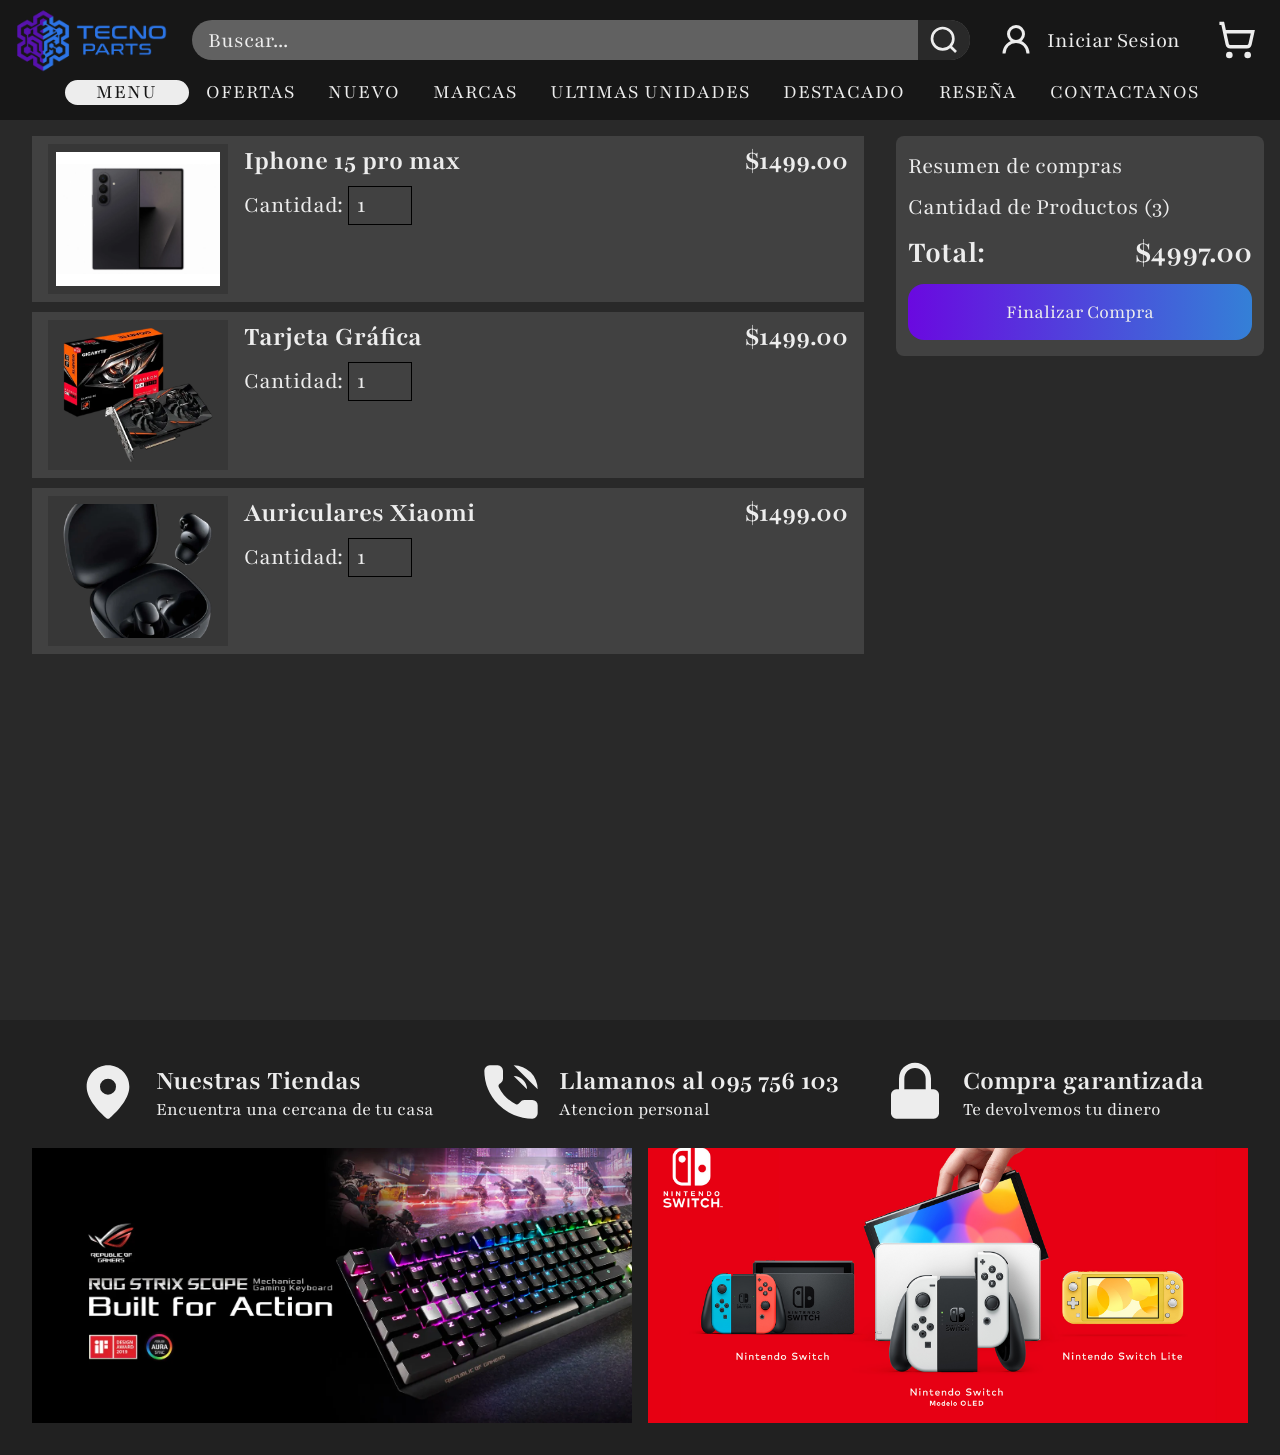
==== Proyecto/html/paginaCarrito.html @ c4bfd613 "V1 Se añadió una página Carrito. Se arregló problemas de coherencia en el código, buenas prácticas d" ====
<!DOCTYPE html>
<html>

    <!-- ----- HEAD: Configuración del Sistema ----- -->
    <head>
        <meta charset="UTF-8">
        <meta name="viewport" content="width=device-width, initial-scale=1.0">

        <link rel="preconnect" href="https://fonts.googleapis.com">
        <link rel="preconnect" href="https://fonts.gstatic.com" crossorigin>
        <link href="https://fonts.googleapis.com/css2?family=Playfair:ital,opsz,wght@0,5..1200,300..900;1,5..1200,300..900&display=swap" rel="stylesheet">

        <link rel="stylesheet" href="../css/generales.css">
        <link rel="stylesheet" href="../css/paginaCarrito.css">
        <link rel="stylesheet" href="../css/responsiveDesign.css">
    </head>

    <body id="body">

    <!-- HEADER SECTION -->

        <header class="header">

            <div class="header-nav" id="nav-superior">

                <!-- LOGO A ENLACE -->
                <a href="paginaInicio.html" class="header-logo">
                <img src="../img/logoTecnoParts.png" alt="Logo Tecno Parts">
                </a>

                <!-- FORMULARIO PARA BUSCAR DETERMINADO PRODUCTO / SESION -->
                <form class="header-busqueda">
                    <input type="text" placeholder="Buscar...">
                    <!-- BOTON SUBMIT QUE BUSQUE LO SOLICITADO -->
                    <button type="submit" aria-label="lupa">
                        <svg><use href="../img/iconos.svg#icono-lupa"></use></svg>
                    </button>

                </form>

                <!-- BOTON / ENLACE QUE ABRA UNA VENTANA MODAL DE FORMULARIO  -->
                <button class="btn-ingresar">
                    <svg><use href="../img/iconos.svg#icono-persona"></use></svg>
                    <p>Iniciar Sesion</p>
                </button>

                <!-- BOTON / ENLACE QUE ABRE UNA VENTANA MODAL
                  (O DIRIGE A OTRA PARTE) DE LOS PRODUCTOS A COMPRAR -->
                <a  href="#body"  class="btn-carrito-header">
                    <svg><use href="../img/iconos.svg#icono-carrito"></use></svg>
                </a>

            </div>

                <!-- AQUÍ VA EL VERDEDADERO NAV, ENLACES DE ANCLAS -->
            <nav class="header-nav" id="nav-inferior">
                <ul class="nav-list">
                    <li class="nav-item"><a href="">Menu</a></li>
                    <li class="nav-item"><a href="">Ofertas</a></li>
                    <li class="nav-item"><a href="">Nuevo</a></li>
                    <li class="nav-item"><a href="">Marcas</a></li>
                    <li class="nav-item"><a href="">Ultimas Unidades</a></li>
                    <li class="nav-item"><a href="">Destacado</a></li>
                    <li class="nav-item"><a href="">Reseña</a></li>
                    <li class="nav-item"><a href="">Contactanos</a></li>
                </ul>
            </nav>


        </header>

        <!-- MAIN SECTION -->

        <main class="main">
            <section class="productos">

                <section class="producto">
                    <img src="../img/Celular.png" alt="">
                    <form>
                        <h2>Iphone 15 pro max</h2>
                        <label for="">Cantidad: </label>
                        <input type="number" value="1">
                    </form>
                    <h3 class="producto-precio">$1499.00</h3>
                </section>

                <section class="producto">
                    <img src="../img/D_NQ_NP_860832-MLU78186417488_082024-O-Photoroom (1).png" alt="">
                    <form>
                        <h2>Tarjeta Gráfica</h2>
                        <label for="">Cantidad: </label>
                        <input type="number" value="1">
                    </form>
                    <h3 class="producto-precio">$1499.00</h3>
                </section>

                <section class="producto">
                    <img src="../img/Auricualres redmi.png" alt="">
                    <form>
                        <h2>Auriculares Xiaomi</h2>
                        <label for="">Cantidad: </label>
                        <input type="number" value="1">
                    </form>
                        <h3 class="producto-precio">$1499.00</h3>
                </section>
            </section>


            <div class="contenedor-comprar">
                <section class="comprar">
                    <p>Resumen de compras</p>
                    <p>Cantidad de Productos (3)</p>
                    <div class="comprar-precio">
                        <h2>Total: </h2>
                        <h2>$4997.00</h2>
                    </div>
                    <button>Finalizar Compra</button>
                </section>
            </div>
        </main>

        <!-- ------ FOOTER - SECTION ------ -->

        <footer class="footer">

            <section class="redes">

                <div class="red-social">
                    <svg class="icono">
                    <use href="../img/iconos.svg#icono-ubicacion"></use>
                    </svg>
                    <div class="redes-txt">
                        <h2>Nuestras Tiendas</h2>
                        <p>Encuentra una cercana de tu casa</p>
                    </div>
                </div>

                <div class="red-social">
                    <svg class="icono">
                    <use href="../img/iconos.svg#icono-telefono"></use>
                    </svg>
                    <div class="redes-txt">
                        <h2>Llamanos al 095 756 103</h2>
                        <p>Atencion personal</p>
                    </div>
                </div>

                <div class="red-social">
                    <svg class="icono">
                    <use href="../img/iconos.svg#icono-candado"></use>
                    </svg>
                    <div class="redes-txt">
                        <h2>Compra garantizada</h2>
                        <p>Te devolvemos tu dinero</p>
                    </div>
                </div>

            </section>
            <!-- ==========================
            PROMOCIONES
            Seccion de la pagina donde se muestran
            imagenes sobre los patrocinadores de la pagina
            haciendo publicidad.
            ========================== -->
            <section class="promociones">
                <div class="promociones-img" id="promociones-1"></div>
                <div class="promociones-img" id="promociones-2"></div>
            </section>

        </footer>

    </body>
</html>
---- Proyecto/css/generales.css ----
/* ----- RESETEO DEL SISTEMA ----- */

* {
    margin: 0;
    padding: 0;
    box-sizing: border-box;
}

html {
    scroll-behavior: smooth;
    font-family: Playfair;
    color: #ededed;
}

body {
    display: flex;
    flex-direction: column;
    background-color: #292929;
}

/* -- AJUSTE DE TAGS GENERALES  -- */

img {
    display: block;
    max-width: 100%;
    height: auto;
}

a {
    /* display: block; */
    text-decoration: none;
    color: inherit;
    cursor: pointer;
}

button {
    font-family: inherit;
    color: inherit;
    background-color: transparent;
    cursor: pointer;
    border: none;
}

input, input::placeholder {
    font-family: inherit;
    color: inherit;
}

/* ------ HEADER - SECTION ------ */

.header {
    display: flex;
    flex-direction: column;
    position: sticky;
    width: 100%;
    max-height: 120px;
    top: 0;
    z-index: 100;

    background-color:#171717;
}

.header-nav {
    width: 100%;
    
    display: flex;
    flex-direction: row;
    justify-content: space-evenly;
    align-items: center;
    align-content: center;
}

#nav-superior {
    max-height: 80px;
    gap: 12px;
    padding-right: 12px;
}

.header-logo {
    width: 180px;
}

.header-logo img {
    transition: filter 250ms ease;
}

.header-logo:hover img {
    filter: brightness(150%);
}

.header-busqueda {
    flex: 1;

    display: flex;
    align-items: stretch;

    background-color: #616161;
    border-radius: 1.5rem;
    overflow: hidden;

    transition: transform 250ms ease;
}

.header-busqueda:has(input:focus) {
    transform: scale(1.005);
    box-shadow: 0 0 4px rgba(0, 0, 0, 0.5);
}

.header-busqueda input {
    flex: 1;

    border: none;
    outline: none;
    padding: 0px 16px;
    font-size: 1.4rem;
    background-color: transparent;
}

.header-busqueda input::placeholder{
    font-size: inherit;
}

.header-busqueda button {
    background: #292929;
    border-radius: 0 1rem 1rem 0;

    display: flex;
    align-items: center;
    justify-content: center; 

    padding: 4px 10px;
    
}

.header-busqueda button svg {
    width: 32px;
    height: 32px;
    
    fill: none;
    stroke: #ededed;
    stroke-width: 2px;
    transition: opacity 200ms ease;
}

.header-busqueda button:hover svg {
    opacity: 0.5;
}

.btn-ingresar {
    max-width: 210px;
    flex: 1;
    
    display: flex;
    flex-direction: row;
    justify-content: space-evenly;
    align-items: center;
    
    padding: 4px 0 4px 4px;
    background-color: transparent;
    transition: transform 100ms ease, opacity 100ms ease;
}

.btn-ingresar:hover {
    transform: scale(0.995);
    opacity: 0.8;
}

.btn-ingresar svg {
    width: 36px;
    height: 48px;
    fill: none;
    stroke: #ededed;
    stroke-width: 2px;
    flex-shrink: 0;
}

.btn-ingresar p {
    font-size:  1.4rem;
}

.btn-carrito-header {
    flex: 1;

    display: flex;
    justify-content: center;
    align-items: center;
    
    max-width: 64px;
    margin: 0 auto;
    
    transition: transform 100ms ease, opacity 100ms ease;
}

.btn-carrito-header svg {
    width: 40px;
    height: 48px;
    fill: none;
    stroke: #ededed;
    stroke-width: 2px;
    flex-shrink: 0;
}

.btn-carrito-header:hover {
    transform: scale(0.995);
    opacity: 0.8;
}

#nav-inferior {
    max-height: 40px;
    padding-bottom: 1rem;
}

.nav-list {
    width: 90%;

    display: flex;
    flex-direction: row;
    justify-content: space-evenly;
    align-items: center;

    list-style: none;
}

.nav-item {
    border-radius: 16px;
    padding: 0px 4px;
    transition: background-color 150ms ease,
    transform 150ms ease;
}

.nav-item a {
    text-transform: uppercase;
    white-space: nowrap;
    letter-spacing: 1px;

    padding: 4px 12px;
    font-size: 1.3rem;
}

.nav-item:hover {
    background-color: rgba(0, 0, 0, 0.50);
    box-shadow: 0 0 4px rgba(0, 0, 0, 0.50);
    transform: scale(0.99);
}

.nav-item:first-child {
    padding: 0 1.2rem;
    text-align: center;
    background-color: #ededed;
    color: #151515;
}

.nav-item:first-child:hover {
    background-color: rgba(237, 237, 237, 0.75);
}

/* ------ FOOTER - SECTION ------ */

.footer {
    background-color: #212121;
    padding: 2rem 2rem;
}

.redes{
    width: 100%;

    display: flex;
    flex-direction: row;
    justify-content: space-evenly;

    padding-bottom: 1rem;
}

.icono {
    width: 64px;
    height: 80px;
    fill: #ededed;
    display: inline-block;
}

.red-social {
    display: flex;
    flex-direction: row;
    justify-content: space-between;

    align-items: center;
}

.redes-txt {
    margin-left: 1rem;
    display: flex;
    flex-direction: column;
    text-wrap: nowrap;
}

.redes-txt h2 {
    font-size: 1.75rem;
}

.redes-txt p {
    font-size: 1.2rem;
}

.promociones{
    width: 100%;
    display: flex;
    flex-direction: row;
    justify-content: center;
    align-items: center;

    gap: 1rem;
    
}

.promociones-img {
    flex: 1;
    max-width: 600px;
    height: 275px;
    background-size: cover;
    background-position: center;
}

#promociones-1 {
    background-image: url("../img/anuncioTeclado.png");
}

#promociones-2 {
    background-image: url("../img/anuncioSwitch.png");
}
---- Proyecto/css/paginaCarrito.css ----
.main {
    display: flex;
    flex-direction: row;
    height: 100dvh;
}

.productos {
    flex: 1;
    display: flex;
    flex-direction: column;
    gap: 10px;
    padding: 1rem 2rem;

}

.producto {
    width: 100%;
    background-color: #414141;
    padding: 0.5rem 1rem;
    display: flex;
    flex-direction: row;
    gap: 1rem;
}

.producto img {
    flex: 1;
    background-color:#373737;
    padding: 0.5rem 0.5rem;
    max-width: 180px;
    height: 150px;
    object-fit: cover;
    object-position: center;
}

.producto form {
    flex: 1;
}

.producto h2 {
    font-size: 1.75rem;
    padding-bottom: 0.5rem;
}

.producto label {
    font-size: 1.5rem;
}

.producto input {
    background-color: transparent;
    overlay: none;
    border: 1px solid black;
    font-size: 1.5rem; 
    width: 4rem; 
    padding: 0.25rem 0.5rem; 
}

.producto-precio {
    flex: 1; 
    font-size: 1.75rem;
    text-align: end;
}


/* COMPRAR */

.contenedor-comprar {
    flex: 1;
    max-width: 30%;
    padding: 1rem 1rem 1rem 0;
}

.comprar {
    background-color: #414141;
    width: 100%;
    display: flex;
    flex-direction: column;
    padding: 1rem 0.75rem;
    border-radius: 0.5rem; 
    gap: 0.75rem; 
}

.comprar p {
    font-size: 1.5rem; 
}

.comprar-precio {
    display: flex;
    flex: row;
    justify-content: space-between;
}

.comprar-precio h2 {
    display: inline-block;
    font-size: 2rem;
}

.comprar button {
    background: linear-gradient(to right,#6a09e0,#3480d7);
    font-size: 1.25rem;
    padding: 1rem;
    border-radius: 1rem;
    transition: transform 250ms ease, filter 200ms ease;

}

.comprar button:hover {
    transform: scale(0.99);
    filter: brightness(125%);
}
---- Proyecto/css/responsiveDesign.css ----
/* ==========================
   DISEÑO RESPONSIVE
   Ajustes para celulares
   (pantallas de hasta 1023 px)
========================== */

@media (max-width:1023px) {

    .header-logo{
        width: 116px;
    }

    #lupa img{
        width: 75%;
    }

    .btn-ingresar img{
        width: 45px;
    }

    #nav-inferior{
        display: grid;
        grid-template-columns: repeat(4, 1fr);
        gap: 15px;
    }

    #nav-inferior a{
        font-size: clamp(15px, 4vw, 15px);
        text-align: center;
    }

    #menu a{
        font-size: clamp(15px, 4vw, 15px);
    }

    #inicio{
        text-align:center;
        gap:40px;
    }

    #texto-inicio h1{
        font-size: clamp(46px, 9vw, 70px);
    }

    #texto-inicio h2{
        font-size: 35px;
        padding: 8px 20px;
    }

    #inicio img{
        max-width: 220px;
    }

    #grafica-1{
        width:220px;
    }

    #grafica-2{
        width:180px;
        margin-left: -70px;
    }

    #grafica-3{
        width:160px;
        margin-left: -110px;
    }

    #categorias-inicio{
        grid-template-columns: repeat(4,1fr);
    }

    #img-cat-internos img{
        width: 90%;
        max-width: 280px;
    }

    #img-cat-perifericos img{
        width: 90%;
        max-width: 280px;
    }

    #img-cat-larga img{
        width: 90%;
        max-width:350px;
    }

      #redes{
        width: 90%;
        gap: 10px;
    }

    .red-social img{
        width: 60px;
        height: 60px;
    }

    .redes-con h2{
        font-size: 18px;
    }

    .redes-con p{
        font-size: 14px;
    }

    .redes-con{
        gap: 10px;
        margin-left: 10px;
    }

}

/* ==========================
   DISEÑO RESPONSIVE
   Ajustes para celulares
   (pantallas de hasta 767 px)
========================== */

@media (max-width:767px) {

    .header-nav{
        justify-items: center;
        gap: 15px;
    }

    #barra-busqueda{
        width: 95%;
    }

    #nav-inferior{
        display:grid;
        grid-template-columns:repeat(4, 1fr);
        gap:20px;
        width:95%;
    }

    .btn-ingresar{
        justify-content: center;
    }

    .btn-ingresar img{
        width: 40px;
    }

    #carrito{
        justify-content: center;
        display: flex;
        width: 100%;
    }

    #carrito img{
        width: 50px;
        margin: 0 auto;
    }

    #nav-inferior a{
        width:100%;
        font-size:16px;
    }

    #menu{
        width:60%;
    }

    #inicio{
        flex-direction:column;
        text-align:center;
        gap:40px;
    }

    #texto-inicio h1{
        font-size: clamp(36px, 8vw, 60px);
    }

    #texto-inicio h2{
        font-size: clamp(36px, 4vw, 30px);
        margin:auto;
    }

    #grafica-1{
        width: 180px;
        margin-left: 50px;
    }

    #grafica-2{
        width: 150px;
        margin-left: -70px;
    }

    #grafica-3{
        width: 130px;
        margin-left: -110px;
    }

    #categorias-inicio{
        grid-template-columns: repeat(2,1fr);
    }

    .objetos{
        grid-template-columns: repeat(2, 1fr);
        gap: 20px;
        width: 74%;
        height: 80%;
    }

    .objeto{
        min-height: 520px; 
    }

    .objeto img{
        width: 140px;
        height: 140px;
    }

    #img-cat-internos img{
        width: 180px;
        max-width: 100%;
        margin-right: 0;
        padding: 0;
    }

    #img-cat-perifericos img{
        width: 140px;
        max-width: 100%;
        margin-left: 0;
        padding: 0;;
    }

    #redes{
        width: 70%;
        gap: 7px;
    }

    .red-social img{
        width: 40px;
        height: 40px;
    }

    .redes-con{
        gap: 5px;
        margin-left: 5px;
    }

    .redes-con h2{
        font-size: 12px;
    }

    .redes-con p{
        font-size: 10px;
    }

}

/* ==========================
   DISEÑO RESPONSIVE
   Ajustes para celulares más pequeños
   (pantallas de hasta 481 px)
========================== */

@media (max-width:481px) {

    .header-logo {
        width: 100px;
    }

    .btn-ingresar img{
        width: 30px;
    }

    #carrito img{
        width: 35px;
    }

    #texto-inicio h2{
        font-size: clamp(15px, 2vw, 10px);
        margin:auto;
    }

    #grafica-1{
        width: 5px;
        margin-left: 50px;
    }

    #grafica-2{
        width: 90px;
        margin-left: -70px;
    }

    #grafica-3{
        width: 90px;
        margin-left: -110px;
    }

    #cont-cat-internos{
        font-size: 7px;
    }

    #cont-cat-perifericos{
        font-size: 7px;
    }

    #cont-cat-larga{
        font-size: 10px;
    }

    #cat-variadas button{
        font-size: 7px;
    }

    #redes{
        width: 60%;
        gap: 6px;
    }

    .red-social img{
        width: 30px;
        height: 30px;
    }

    .redes-con{
        gap: 3px;
        margin-left: 3px;
    }

    .redes-con h2{
        font-size: 10px;
    }

    .redes-con p{
        font-size: 8px;
    }

    #promociones img{
        width: 38%;
        height: 100px;
    }

}
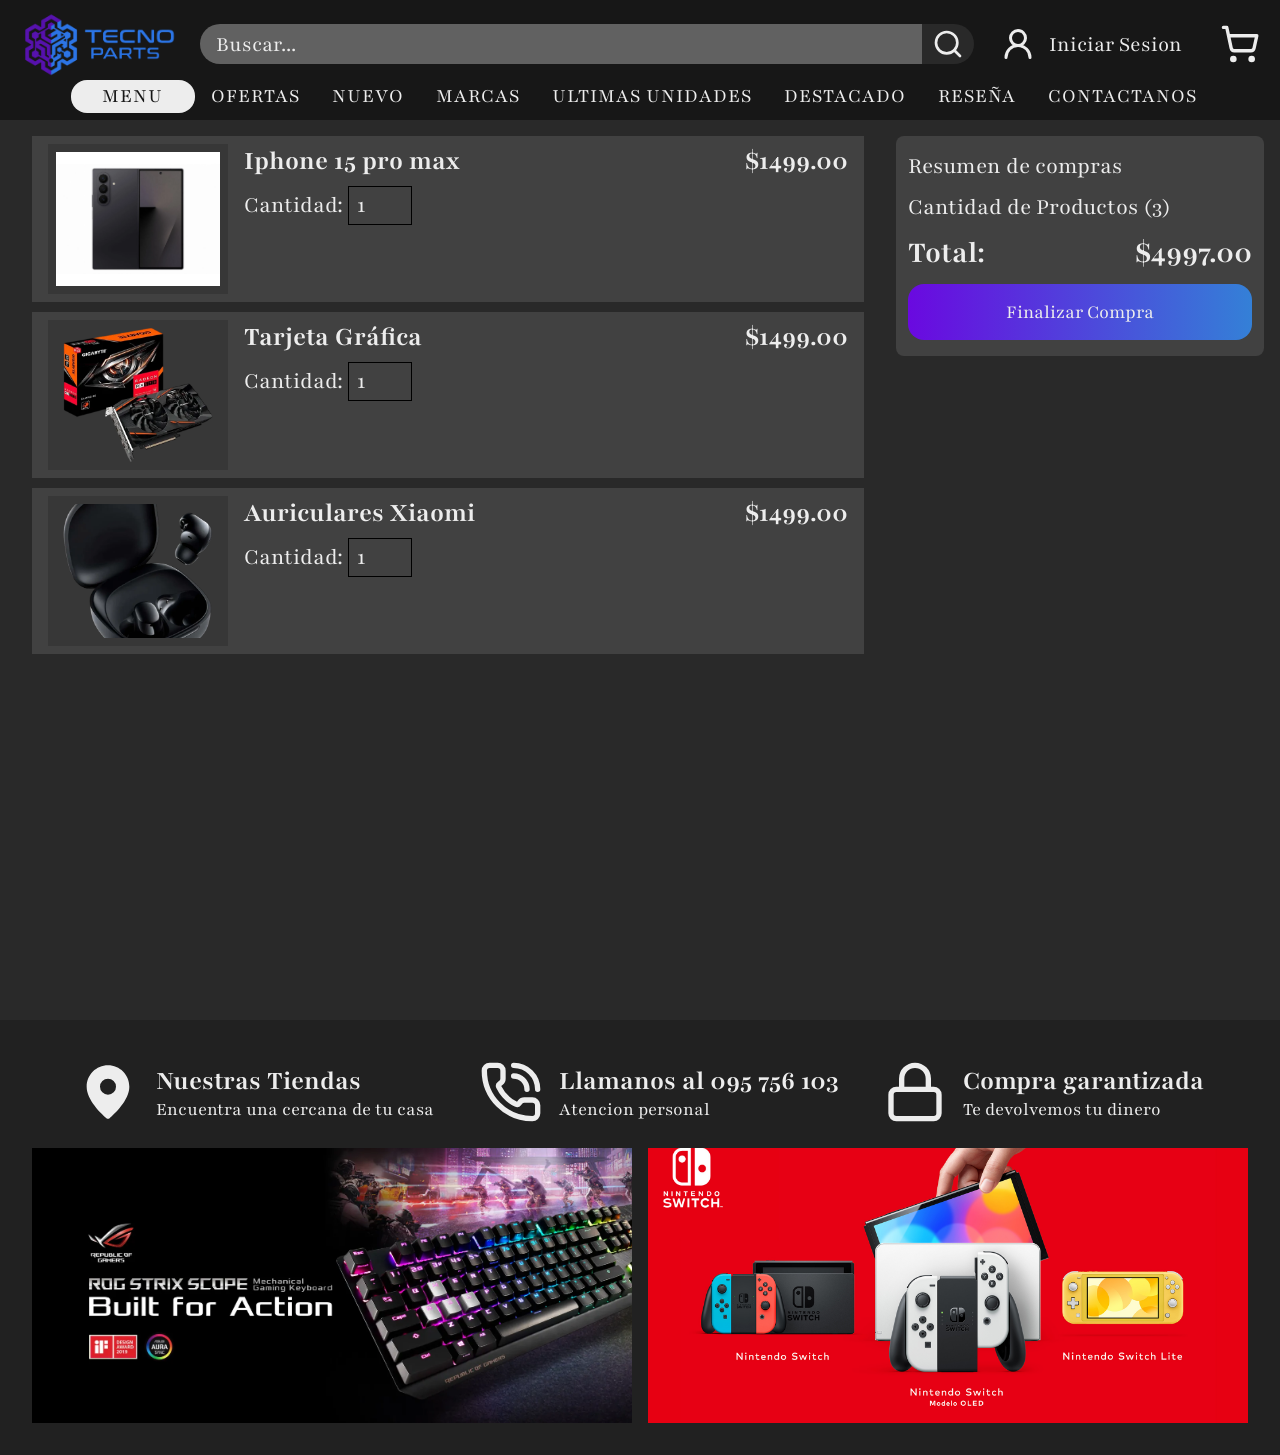
==== commit cd194746: "Errores en svg y apartado listado de html y css" ====
--- a/Proyecto/html/paginaCarrito.html
+++ b/Proyecto/html/paginaCarrito.html
@@ -46,7 +46,7 @@
 
                 <!-- BOTON / ENLACE QUE ABRE UNA VENTANA MODAL
                   (O DIRIGE A OTRA PARTE) DE LOS PRODUCTOS A COMPRAR -->
-                <a  href="#body"  class="btn-carrito-header">
+                <a  href="#body"  class="btn-carrito">
                     <svg><use href="../img/iconos.svg#icono-carrito"></use></svg>
                 </a>
 
--- a/Proyecto/css/generales.css
+++ b/Proyecto/css/generales.css
@@ -1,4 +1,6 @@
-/* ----- RESETEO DEL SISTEMA ----- */
+/* ===================================
+CONFIGURACION GENERAL DE SISTEMA
+=================================== */
 
 * {
     margin: 0;
@@ -18,7 +20,9 @@
     background-color: #292929;
 }
 
-/* -- AJUSTE DE TAGS GENERALES  -- */
+/* ===================================
+AJUSTES DE ETIQUETAS GENERALES
+=================================== */
 
 img {
     display: block;
@@ -27,7 +31,7 @@
 }
 
 a {
-    /* display: block; */
+    display: block;
     text-decoration: none;
     color: inherit;
     cursor: pointer;
@@ -43,17 +47,25 @@
 
 input, input::placeholder {
     font-family: inherit;
+    font-size: inherit;
     color: inherit;
-}
-
-/* ------ HEADER - SECTION ------ */
+    outline: none;
+    border: none;
+}
+
+/* ===================================
+HEADER Y SUS NAVS DE TODAS LAS PAGINAS
+=================================== */
 
 .header {
     display: flex;
     flex-direction: column;
     position: sticky;
+
     width: 100%;
     max-height: 120px;
+    padding: 0.25rem 0.5rem;
+
     top: 0;
     z-index: 100;
 
@@ -67,13 +79,11 @@
     flex-direction: row;
     justify-content: space-evenly;
     align-items: center;
-    align-content: center;
 }
 
 #nav-superior {
     max-height: 80px;
     gap: 12px;
-    padding-right: 12px;
 }
 
 .header-logo {
@@ -92,12 +102,9 @@
     flex: 1;
 
     display: flex;
-    align-items: stretch;
-
-    background-color: #616161;
+    overflow: hidden;
+
     border-radius: 1.5rem;
-    overflow: hidden;
-
     transition: transform 250ms ease;
 }
 
@@ -108,16 +115,10 @@
 
 .header-busqueda input {
     flex: 1;
-
-    border: none;
-    outline: none;
-    padding: 0px 16px;
+    padding: 0 1rem;
+
     font-size: 1.4rem;
-    background-color: transparent;
-}
-
-.header-busqueda input::placeholder{
-    font-size: inherit;
+    background-color: #616161;
 }
 
 .header-busqueda button {
@@ -133,8 +134,8 @@
 }
 
 .header-busqueda button svg {
-    width: 32px;
-    height: 32px;
+    width: 2rem;
+    height: 2rem;
     
     fill: none;
     stroke: #ededed;
@@ -147,16 +148,14 @@
 }
 
 .btn-ingresar {
+    flex: 1;
     max-width: 210px;
-    flex: 1;
     
     display: flex;
     flex-direction: row;
     justify-content: space-evenly;
     align-items: center;
-    
-    padding: 4px 0 4px 4px;
-    background-color: transparent;
+
     transition: transform 100ms ease, opacity 100ms ease;
 }
 
@@ -178,7 +177,7 @@
     font-size:  1.4rem;
 }
 
-.btn-carrito-header {
+.btn-carrito {
     flex: 1;
 
     display: flex;
@@ -191,7 +190,7 @@
     transition: transform 100ms ease, opacity 100ms ease;
 }
 
-.btn-carrito-header svg {
+.btn-carrito svg {
     width: 40px;
     height: 48px;
     fill: none;
@@ -200,7 +199,7 @@
     flex-shrink: 0;
 }
 
-.btn-carrito-header:hover {
+.btn-carrito:hover {
     transform: scale(0.995);
     opacity: 0.8;
 }
@@ -254,7 +253,9 @@
     background-color: rgba(237, 237, 237, 0.75);
 }
 
-/* ------ FOOTER - SECTION ------ */
+/* ===================================
+            FOOTER AREA
+=================================== */
 
 .footer {
     background-color: #212121;
@@ -326,4 +327,75 @@
 
 #promociones-2 {
     background-image: url("../img/anuncioSwitch.png");
+}
+
+/* ===================================
+        TARJETA DE PRODUCTOS
+=================================== */
+
+.carta-producto {
+    display: flex;
+    flex-direction: column;
+    justify-content: space-between;
+    align-items: center;
+
+    flex: 1;
+    max-width: 420px;
+    min-height: 420px; 
+
+    background-color: #373737;
+    border-radius: 1rem;
+    padding: 2rem 1.5rem 1.5rem 1.5rem; 
+}
+
+.carta-producto-info {
+    width: 100%;
+    flex: 1;
+    max-height: 360px;
+    transition: opacity 200ms ease-in;
+}
+
+.carta-producto-info:hover {
+    opacity: 0.75;
+}
+
+.carta-producto-info h3 {
+    padding: 0.75rem 0;
+    font-size: 1.5rem;
+    text-align: center;
+    font-weight: 300;
+}
+
+.carta-producto-info p {
+    color: #556ceb;
+    font-size: 1.75rem;
+    text-align: center;
+}
+
+.carta-producto button {
+    background: linear-gradient(to right,#6a09e0,#3480d7);
+
+    display: flex;
+    flex: row;
+    justify-content: center;
+    align-items: center;
+
+    padding: 0.5rem 1rem;
+    border-radius: 0.5rem;
+    width: 100%; 
+    font-size: 1.4rem; 
+    margin-top: 1rem;
+    transition: filter 200ms ease-out;
+}
+
+.carta-producto button svg {
+    width: 40px;
+    height: 24px;
+    fill: none;
+    stroke: #ededed;
+    stroke-width: 2px;
+}
+
+.carta-producto button:hover {
+    filter: brightness(150%);
 }
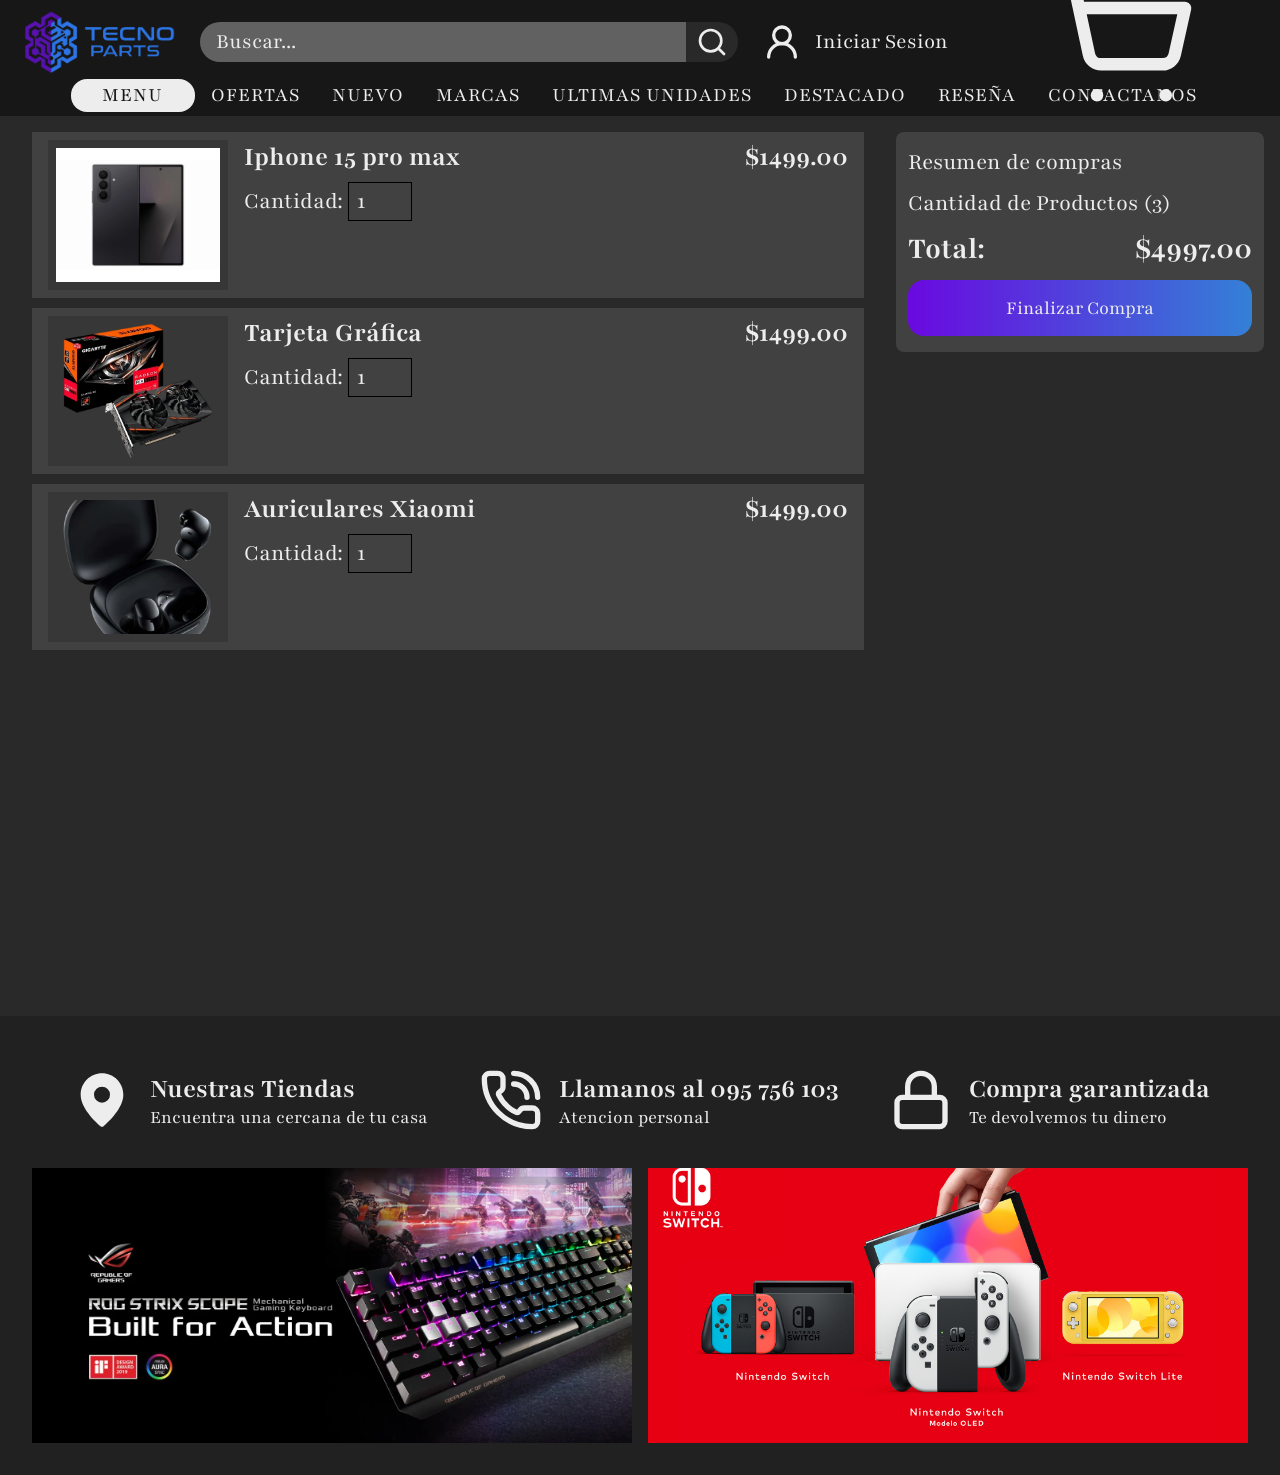
==== commit a2578c9b: "Implemento las paginas de login en el resto de paginas del sitio" ====
--- a/Proyecto/html/paginaCarrito.html
+++ b/Proyecto/html/paginaCarrito.html
@@ -46,7 +46,7 @@
 
                 <!-- BOTON / ENLACE QUE ABRE UNA VENTANA MODAL
                   (O DIRIGE A OTRA PARTE) DE LOS PRODUCTOS A COMPRAR -->
-                <a  href="#body"  class="btn-carrito">
+                <a  href="#body"  class="btn-carrito-header">
                     <svg><use href="../img/iconos.svg#icono-carrito"></use></svg>
                 </a>
 
@@ -169,5 +169,93 @@
 
         </footer>
 
+        <!-- ==========================
+            Pagina modular de inicio de sesión
+            ========================== -->
+
+            <div id="pantalla-transparente">
+                <div id="ventana-login">
+                    <button class="cerrar-ventana">✕</button>
+                    <form id="login">
+                    <div class="nombre-usuario">
+                        <label for="ingresar-nombre">Nombre de usuario</label>
+                        <input type="text" placeholder="Ingrese usuario..." class="espacio-texto" id="ingresar-usua-login" required>
+                    </div>
+                    <div class="contraseña">
+                        <label for="ingresar-contraseña">Contraseña</label>
+                        <input type="password" placeholder="Ingrese su contraseña..." class="espacio-texto" id="ingresar-cont-login" required>
+                    </div>
+                    <div id="recordar">
+                        <label for="recordar-cont" id="recordar">
+                        <br>
+                        <input type="checkbox" name="recordar-cont" id="recordar-cont">
+                        <p>Recordar en el dispositivo</p>
+                        </label>
+                    </div>
+                    <div class="boton">
+                        <button type="submit" class="enviar" id="boton-inicioSesion">
+                            Iniciar Sesion
+                        </button>
+                    </div>
+                    <!-- ==========================
+                    CUENTA CREADA
+                    Un link que te lleva a registrarte por si
+                    no tienes una cuenta creada
+                    ========================== -->
+                    <div class="cuenta-creada">
+                        <p>No tienes una cuenta creada?</p>
+                        <a href="" id="crear-cuenta">Crear cuenta</a>
+                    </div>
+                    </form>
+                </div>
+            </div>
+
+            <!-- ==========================
+            Pagina modular de registro
+            ========================== -->
+
+            <div id="pantalla-registro">
+                <div id="ventana-registro">
+                    <button class="cerrar-ventana">✕</button>
+                    <form id="register">
+                        <div class="nombre-usuario">
+                            <label for="ingresar-nombre">Ingresar nombe de usuario</label>
+                            <input type="text" placeholder="Ingrese usuario..." class="espacio-texto" id="ingresar-usua-registro"  required>
+                        </div>
+                        <div id="correo-electronico">
+                            <label for="ingresar-correo">Ingresar correo electronico</label>
+                            <input type="email" placeholder="Ingrese correo electronico..." class="espacio-texto" required>
+                        </div>
+                        <div class="contraseña">
+                            <label for="ingresar-contraseña">Ingresar contraseña</label>
+                            <input type="password" placeholder="Ingrese su contraseña..." class="espacio-texto" id="ingresar-cont-registro"  required>
+                        </div>
+                        <div id="confirmar-contraseña">
+                            <label for="ingresar-confirmacion">Confirmar contraseña</label>
+                            <input type="password" placeholder="Confirmar contraseña..." class="espacio-texto" id="ingresar-conf-registro" 
+                             required>
+                        </div>
+                        <div class="boton">
+                        <button type="submit" class="enviar" id="boton-Registrarse">
+                            Registrarse
+                        </button>
+                        </div>
+                        <!-- ==========================
+                        CUENTA CREADA
+                        Un link que te lleva a iniciar sesion por si
+                        ya tienes una cuenta creada en la pagina
+                        ========================== -->
+                        <div class="cuenta-creada">
+                            <p>Ya tienes una cuenta?</p>
+                            <a href="../html/paginainicio_inicio-sesion.html" id="volver-login">Inicia sesión</a>
+                        </div>
+                        </div>
+                    </form>
+                </div>
+            </div>
+        </div>
+
+        <script src="../js/login.js"></script>
+
     </body>
 </html>
--- a/Proyecto/css/generales.css
+++ b/Proyecto/css/generales.css
@@ -82,7 +82,7 @@
 }
 
 #nav-superior {
-    max-height: 80px;
+    max-height: 75px;
     gap: 12px;
 }
 
@@ -137,9 +137,7 @@
     width: 2rem;
     height: 2rem;
     
-    fill: none;
-    stroke: #ededed;
-    stroke-width: 2px;
+    color: #ededed;
     transition: opacity 200ms ease;
 }
 
@@ -165,11 +163,9 @@
 }
 
 .btn-ingresar svg {
-    width: 36px;
-    height: 48px;
-    fill: none;
-    stroke: #ededed;
-    stroke-width: 2px;
+    width: 40px;
+    height: 40px;
+    color: #ededed;
     flex-shrink: 0;
 }
 
@@ -192,12 +188,12 @@
 
 .btn-carrito svg {
     width: 40px;
-    height: 48px;
-    fill: none;
-    stroke: #ededed;
-    stroke-width: 2px;
+    height: 40px; /* Mantén proporción 1:1 para evitar distorsión */
+    color: #ededed; /* Controla el 'currentColor' de stroke y fill */
     flex-shrink: 0;
 }
+
+/* ----------------------------------------------------------------- */
 
 .btn-carrito:hover {
     transform: scale(0.995);
@@ -205,8 +201,9 @@
 }
 
 #nav-inferior {
-    max-height: 40px;
-    padding-bottom: 1rem;
+    max-height: 45px;
+    padding: 0.2 0 0.3rem 0;
+    overflow: hidden;
 }
 
 .nav-list {
@@ -266,6 +263,7 @@
     width: 100%;
 
     display: flex;
+    flex-wrap: wrap;
     flex-direction: row;
     justify-content: space-evenly;
 
@@ -284,6 +282,7 @@
     flex-direction: row;
     justify-content: space-between;
 
+    padding: 0.75rem;
     align-items: center;
 }
 
@@ -340,6 +339,7 @@
     align-items: center;
 
     flex: 1;
+    min-width: 240px;
     max-width: 420px;
     min-height: 420px; 
 
--- a/Proyecto/css/paginaCarrito.css
+++ b/Proyecto/css/paginaCarrito.css
@@ -106,4 +106,230 @@
 .comprar button:hover {
     transform: scale(0.99);
     filter: brightness(125%);
+}
+
+/* PAGINA DE INICIO SESION */
+
+#pantalla-transparente {
+    display: none;
+
+    position: fixed;
+    top: 0;
+    left: 0;
+
+    width: 100%;
+    height: 100%;
+
+    background-color: rgba(0, 0, 0, 0.6);
+
+    justify-content: center;
+    align-items: center;
+
+    z-index: 1000;
+}
+
+#ventana-login {
+    width: 400px;
+    padding: 30px;
+
+    background-color: #2d2d2d;
+
+    border-radius: 20px;
+    position: relative;
+}
+
+
+.espacio-texto{
+    background-color: #737373;
+    display: flex;
+    width: 100%;
+    height: 35px;
+    border-radius: 8px;
+    border: none;
+}
+
+#login [type="checkbox"]{
+    width: 18px;
+    height: 18px;
+    margin-right: 10px;
+    accent-color: #6a00ff;
+}
+
+#inicio-sesion{
+    border-radius: 15px;
+    margin: 40px;
+    padding: 30px;
+    color: white;
+}
+
+.nombre-usuario{
+    margin-top: 20px ;
+    margin-bottom: 20px;
+}
+
+.contraseña{
+    margin-top: 20px;
+    margin-bottom: 20px;
+}
+
+#boton-inicioSesion {
+    background:linear-gradient(to right, #6d1ae5, #2c72be);
+    border: none;
+    border-radius: 8px;
+    padding: 10px 18px;
+    font-size: 14px;
+    text-transform: uppercase;
+    cursor: pointer;
+    gap: 10px;
+    margin: 0 auto;
+    display: block;
+    padding-left: 115px;
+    padding-right: 115px;
+    padding-top: 15px;
+    padding-bottom: 15px;
+}
+
+.enviar{
+    color: white;
+    text-decoration: none;
+}
+
+#recordar{
+    display: flex;
+    align-items: center;
+    gap: 10px;
+    color: white;
+}
+
+#login input{
+    width: 100%;
+    height: 30px;
+    border: none;
+    border-radius: 8px;
+    padding: 0 15px;
+}
+
+#login input[type="password"]{
+    margin-top: 20px;
+}
+
+#login input[type="text"]{
+    margin-top: 20px;
+}
+
+#login{
+    display: flex;
+    flex-direction: column;
+    gap: 20px;
+}
+
+/* PAGINA DE REGISTRO */
+
+#pantalla-registro {
+    display: none;
+
+    position: fixed;
+    top: 0;
+    left: 0;
+
+    width: 100%;
+    height: 100%;
+
+    background-color: rgba(0, 0, 0, 0.6);
+
+    justify-content: center;
+    align-items: center;
+
+    z-index: 1000;
+}
+
+#ventana-registro {
+    position: relative;
+
+    width: 400px;
+    padding: 30px;
+
+    background-color: #2d2d2d;
+
+    border-radius: 20px;
+}
+
+#boton-Registrarse{
+    background:linear-gradient(to right, #6d1ae5, #2c72be);
+    border: none;
+    border-radius: 8px;
+    padding: 10px 18px;
+    font-size: 14px;
+    text-transform: uppercase;
+    cursor: pointer;
+    gap: 10px;
+    margin: 0 auto;
+    margin-bottom: 20px;
+    display: block;
+    padding-left: 115px;
+    padding-right: 115px;
+    padding-top: 15px;
+    padding-bottom: 15px;
+}
+
+#confirmar-contraseña{
+    margin-top: 20px;
+    margin-bottom: 20px;
+}
+
+#correo-electronico{
+    margin-top: 20px;
+    margin-bottom: 20px;
+}
+
+#register [type="checkbox"]{
+    width: 18px;
+    height: 18px;
+    margin-right: 10px;
+    accent-color: #6a00ff;
+}
+
+#register input{
+    width: 100%;
+    height: 30px;
+    border: none;
+    border-radius: 8px;
+    padding: 0 15px;
+}
+
+#register input[type="password"]{
+    margin-top: 20px;
+}
+
+#register input[type="email"]{
+    margin-top: 20px;
+}
+
+#register input[type="text"]{
+    margin-top: 20px;
+}
+
+.cerrar-ventana{
+    position: absolute;
+
+    top: 15px;
+    right: 15px;
+
+    width: 40px;
+    height: 40px;
+
+    padding: 2;
+    margin: 2;
+
+    background: none;
+    border: none;
+
+    color: white;
+    font-size: 20px;
+
+    display: flex;
+    justify-content: center;
+    align-items: center;
+
+    cursor: pointer;
 }
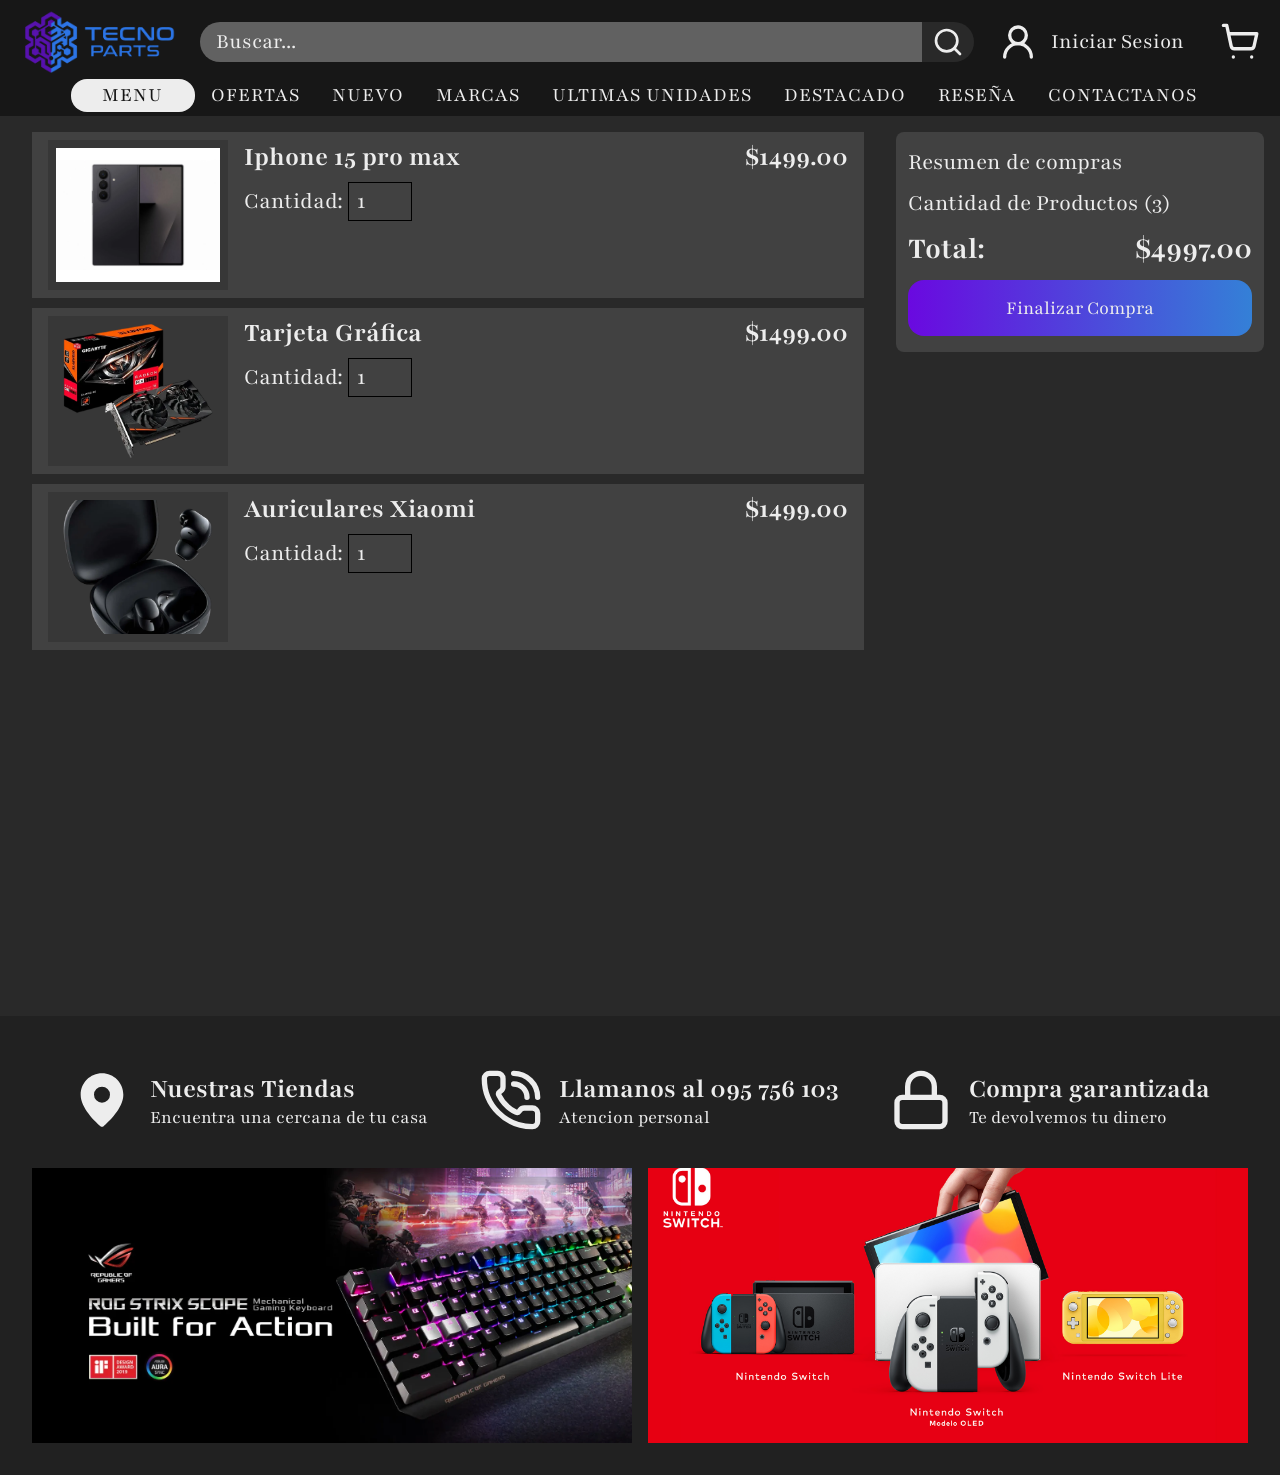
==== commit e0835b46: "JAVA SCRIPT Añado Java Script sin las funciones del carrito aun" ====
--- a/Proyecto/html/paginaCarrito.html
+++ b/Proyecto/html/paginaCarrito.html
@@ -46,7 +46,7 @@
 
                 <!-- BOTON / ENLACE QUE ABRE UNA VENTANA MODAL
                   (O DIRIGE A OTRA PARTE) DE LOS PRODUCTOS A COMPRAR -->
-                <a  href="#body"  class="btn-carrito-header">
+                <a  href="#body"  class="btn-carrito">
                     <svg><use href="../img/iconos.svg#icono-carrito"></use></svg>
                 </a>
 
--- a/Proyecto/css/generales.css
+++ b/Proyecto/css/generales.css
@@ -398,4 +398,230 @@
 
 .carta-producto button:hover {
     filter: brightness(150%);
+}
+
+/* PAGINA DE INICIO SESION */
+
+#pantalla-transparente {
+    display: none;
+
+    position: fixed;
+    top: 0;
+    left: 0;
+
+    width: 100%;
+    height: 100%;
+
+    background-color: rgba(0, 0, 0, 0.6);
+
+    justify-content: center;
+    align-items: center;
+
+    z-index: 1000;
+}
+
+#ventana-login {
+    width: 400px;
+    padding: 30px;
+
+    background-color: #2d2d2d;
+
+    border-radius: 20px;
+    position: relative;
+}
+
+
+.espacio-texto{
+    background-color: #737373;
+    display: flex;
+    width: 100%;
+    height: 35px;
+    border-radius: 8px;
+    border: none;
+}
+
+#login [type="checkbox"]{
+    width: 18px;
+    height: 18px;
+    margin-right: 10px;
+    accent-color: #6a00ff;
+}
+
+#inicio-sesion{
+    border-radius: 15px;
+    margin: 40px;
+    padding: 30px;
+    color: white;
+}
+
+.nombre-usuario{
+    margin-top: 20px ;
+    margin-bottom: 20px;
+}
+
+.contraseña{
+    margin-top: 20px;
+    margin-bottom: 20px;
+}
+
+#boton-inicioSesion {
+    background:linear-gradient(to right, #6d1ae5, #2c72be);
+    border: none;
+    border-radius: 8px;
+    padding: 10px 18px;
+    font-size: 14px;
+    text-transform: uppercase;
+    cursor: pointer;
+    gap: 10px;
+    margin: 0 auto;
+    display: block;
+    padding-left: 115px;
+    padding-right: 115px;
+    padding-top: 15px;
+    padding-bottom: 15px;
+}
+
+.enviar{
+    color: white;
+    text-decoration: none;
+}
+
+#recordar{
+    display: flex;
+    align-items: center;
+    gap: 10px;
+    color: white;
+}
+
+#login input{
+    width: 100%;
+    height: 30px;
+    border: none;
+    border-radius: 8px;
+    padding: 0 15px;
+}
+
+#login input[type="password"]{
+    margin-top: 20px;
+}
+
+#login input[type="text"]{
+    margin-top: 20px;
+}
+
+#login{
+    display: flex;
+    flex-direction: column;
+    gap: 20px;
+}
+
+/* PAGINA DE REGISTRO */
+
+#pantalla-registro {
+    display: none;
+
+    position: fixed;
+    top: 0;
+    left: 0;
+
+    width: 100%;
+    height: 100%;
+
+    background-color: rgba(0, 0, 0, 0.6);
+
+    justify-content: center;
+    align-items: center;
+
+    z-index: 1000;
+}
+
+#ventana-registro {
+    position: relative;
+
+    width: 400px;
+    padding: 30px;
+
+    background-color: #2d2d2d;
+
+    border-radius: 20px;
+}
+
+#boton-Registrarse{
+    background:linear-gradient(to right, #6d1ae5, #2c72be);
+    border: none;
+    border-radius: 8px;
+    padding: 10px 18px;
+    font-size: 14px;
+    text-transform: uppercase;
+    cursor: pointer;
+    gap: 10px;
+    margin: 0 auto;
+    margin-bottom: 20px;
+    display: block;
+    padding-left: 115px;
+    padding-right: 115px;
+    padding-top: 15px;
+    padding-bottom: 15px;
+}
+
+#confirmar-contraseña{
+    margin-top: 20px;
+    margin-bottom: 20px;
+}
+
+#correo-electronico{
+    margin-top: 20px;
+    margin-bottom: 20px;
+}
+
+#register [type="checkbox"]{
+    width: 18px;
+    height: 18px;
+    margin-right: 10px;
+    accent-color: #6a00ff;
+}
+
+#register input{
+    width: 100%;
+    height: 30px;
+    border: none;
+    border-radius: 8px;
+    padding: 0 15px;
+}
+
+#register input[type="password"]{
+    margin-top: 20px;
+}
+
+#register input[type="email"]{
+    margin-top: 20px;
+}
+
+#register input[type="text"]{
+    margin-top: 20px;
+}
+
+.cerrar-ventana{
+    position: absolute;
+
+    top: 15px;
+    right: 15px;
+
+    width: 40px;
+    height: 40px;
+
+    padding: 2;
+    margin: 2;
+
+    background: none;
+    border: none;
+
+    color: white;
+    font-size: 20px;
+
+    display: flex;
+    justify-content: center;
+    align-items: center;
+
+    cursor: pointer;
 }
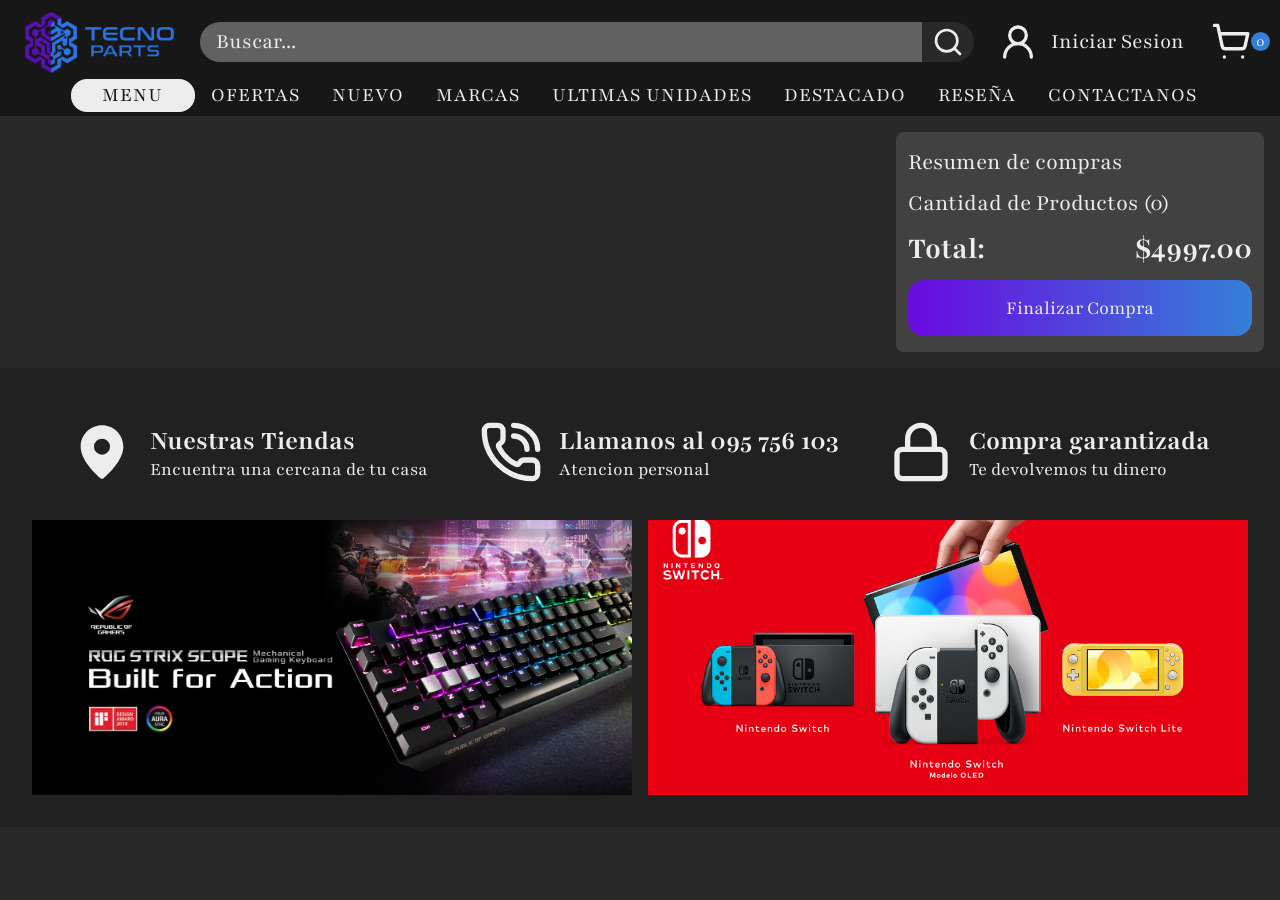
==== commit 5c572259: "Carrito Se implementan Muchas funciones para el carrito (Solo falta añadir la funcion de la cantidad" ====
--- a/Proyecto/html/paginaCarrito.html
+++ b/Proyecto/html/paginaCarrito.html
@@ -46,8 +46,9 @@
 
                 <!-- BOTON / ENLACE QUE ABRE UNA VENTANA MODAL
                   (O DIRIGE A OTRA PARTE) DE LOS PRODUCTOS A COMPRAR -->
-                <a  href="#body"  class="btn-carrito">
-                    <svg><use href="../img/iconos.svg#icono-carrito"></use></svg>
+                <a href="" class="btn-carrito">
+                    <svg><use href="/Proyecto/img/iconos.svg#icono-carrito"></use></svg>
+                    <span id="contador-carrito">0</span>
                 </a>
 
             </div>
@@ -72,44 +73,13 @@
         <!-- MAIN SECTION -->
 
         <main class="main">
-            <section class="productos">
-
-                <section class="producto">
-                    <img src="../img/Celular.png" alt="">
-                    <form>
-                        <h2>Iphone 15 pro max</h2>
-                        <label for="">Cantidad: </label>
-                        <input type="number" value="1">
-                    </form>
-                    <h3 class="producto-precio">$1499.00</h3>
-                </section>
-
-                <section class="producto">
-                    <img src="../img/D_NQ_NP_860832-MLU78186417488_082024-O-Photoroom (1).png" alt="">
-                    <form>
-                        <h2>Tarjeta Gráfica</h2>
-                        <label for="">Cantidad: </label>
-                        <input type="number" value="1">
-                    </form>
-                    <h3 class="producto-precio">$1499.00</h3>
-                </section>
-
-                <section class="producto">
-                    <img src="../img/Auricualres redmi.png" alt="">
-                    <form>
-                        <h2>Auriculares Xiaomi</h2>
-                        <label for="">Cantidad: </label>
-                        <input type="number" value="1">
-                    </form>
-                        <h3 class="producto-precio">$1499.00</h3>
-                </section>
-            </section>
-
+
+            <section class="productos" id="lista-carrito"></section>
 
             <div class="contenedor-comprar">
                 <section class="comprar">
                     <p>Resumen de compras</p>
-                    <p>Cantidad de Productos (3)</p>
+                    <p id="cantidad-productos">Cantidad de Productos (0)</p>
                     <div class="comprar-precio">
                         <h2>Total: </h2>
                         <h2>$4997.00</h2>
@@ -118,7 +88,6 @@
                 </section>
             </div>
         </main>
-
         <!-- ------ FOOTER - SECTION ------ -->
 
         <footer class="footer">
@@ -255,6 +224,10 @@
             </div>
         </div>
 
+        <script src="../js/storage.js"></script>
+        <script src="../js/carrito.js"></script>
+        <script src="../js/catalogo.js"></script>
+        
         <script src="../js/login.js"></script>
 
     </body>
--- a/Proyecto/css/generales.css
+++ b/Proyecto/css/generales.css
@@ -188,9 +188,16 @@
 
 .btn-carrito svg {
     width: 40px;
-    height: 40px; /* Mantén proporción 1:1 para evitar distorsión */
-    color: #ededed; /* Controla el 'currentColor' de stroke y fill */
+    height: 40px; 
+    color: #ededed;
     flex-shrink: 0;
+}
+
+.btn-carrito span {
+    background-color: #3480d7;
+    border-radius: 50%;
+    padding-left: 5px;
+    padding-right: 5px;
 }
 
 /* ----------------------------------------------------------------- */
--- a/Proyecto/css/paginaCarrito.css
+++ b/Proyecto/css/paginaCarrito.css
@@ -1,7 +1,6 @@
 .main {
     display: flex;
     flex-direction: row;
-    height: 100dvh;
 }
 
 .productos {
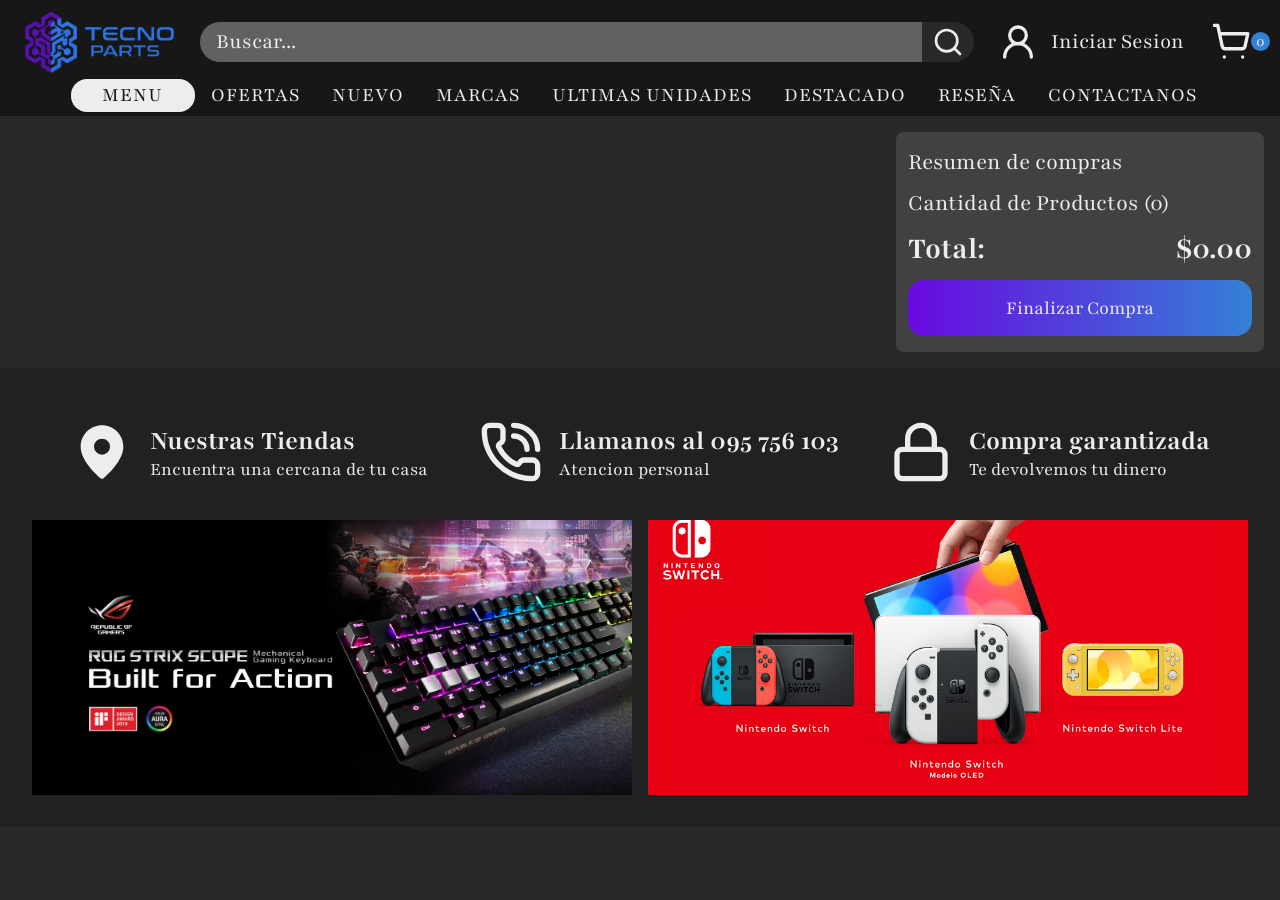
==== commit 6c498c22: "Ultimos cambios de Java Script Se actualiza el contador del carrito de la pagina de carrito y el cal" ====
--- a/Proyecto/html/paginaCarrito.html
+++ b/Proyecto/html/paginaCarrito.html
@@ -82,7 +82,7 @@
                     <p id="cantidad-productos">Cantidad de Productos (0)</p>
                     <div class="comprar-precio">
                         <h2>Total: </h2>
-                        <h2>$4997.00</h2>
+                        <h2 id="total-carrito">$0.00</h2>
                     </div>
                     <button>Finalizar Compra</button>
                 </section>
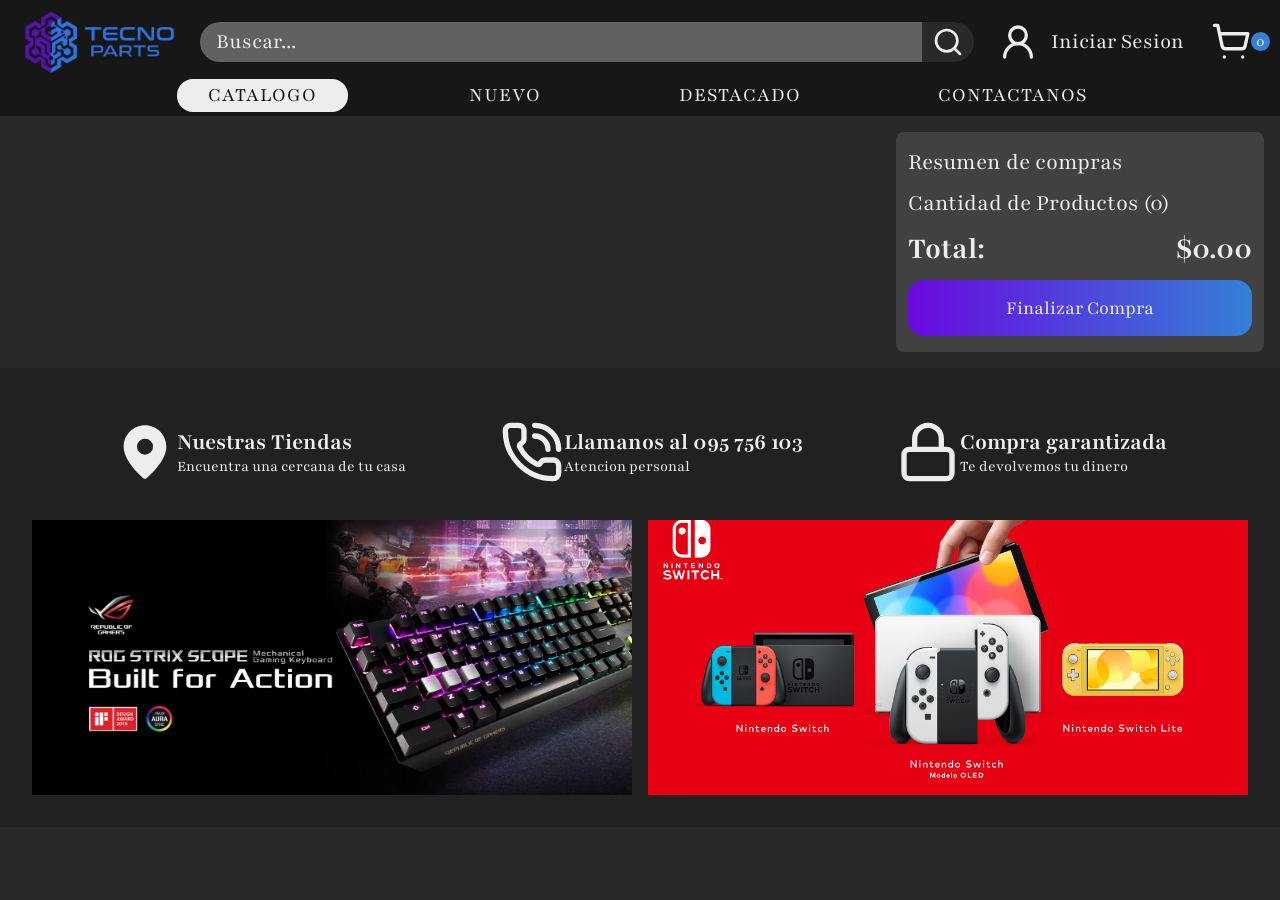
==== commit f47ade97: "Arreglos menores" ====
--- a/Proyecto/html/paginaCarrito.html
+++ b/Proyecto/html/paginaCarrito.html
@@ -56,14 +56,10 @@
                 <!-- AQUÍ VA EL VERDEDADERO NAV, ENLACES DE ANCLAS -->
             <nav class="header-nav" id="nav-inferior">
                 <ul class="nav-list">
-                    <li class="nav-item"><a href="">Menu</a></li>
-                    <li class="nav-item"><a href="">Ofertas</a></li>
-                    <li class="nav-item"><a href="">Nuevo</a></li>
-                    <li class="nav-item"><a href="">Marcas</a></li>
-                    <li class="nav-item"><a href="">Ultimas Unidades</a></li>
-                    <li class="nav-item"><a href="">Destacado</a></li>
-                    <li class="nav-item"><a href="">Reseña</a></li>
-                    <li class="nav-item"><a href="">Contactanos</a></li>
+                    <li class="nav-item"><a href="paginaListado.html">Catalogo</a></li>
+                    <li class="nav-item"><a href="paginaInicio.html#lo-nuevo">Nuevo</a></li>
+                    <li class="nav-item"><a href="paginaInicio.html#destacados">Destacado</a></li>
+                    <li class="nav-item"><a href="paginaInicio.html#redes">Contactanos</a></li>
                 </ul>
             </nav>
 
@@ -92,7 +88,7 @@
 
         <footer class="footer">
 
-            <section class="redes">
+            <section id="redes">
 
                 <div class="red-social">
                     <svg class="icono">
@@ -131,7 +127,7 @@
             imagenes sobre los patrocinadores de la pagina
             haciendo publicidad.
             ========================== -->
-            <section class="promociones">
+            <section id="promociones">
                 <div class="promociones-img" id="promociones-1"></div>
                 <div class="promociones-img" id="promociones-2"></div>
             </section>
--- a/Proyecto/css/generales.css
+++ b/Proyecto/css/generales.css
@@ -6,6 +6,7 @@
     margin: 0;
     padding: 0;
     box-sizing: border-box;
+    scroll-behavior: smooth;
 }
 
 html {
@@ -266,7 +267,7 @@
     padding: 2rem 2rem;
 }
 
-.redes{
+#redes{
     width: 100%;
 
     display: flex;
@@ -293,22 +294,22 @@
     align-items: center;
 }
 
-.redes-txt {
+#redes-txt {
     margin-left: 1rem;
     display: flex;
     flex-direction: column;
     text-wrap: nowrap;
 }
 
-.redes-txt h2 {
+#redes-txt h2 {
     font-size: 1.75rem;
 }
 
-.redes-txt p {
+#redes-txt p {
     font-size: 1.2rem;
 }
 
-.promociones{
+#promociones{
     width: 100%;
     display: flex;
     flex-direction: row;
